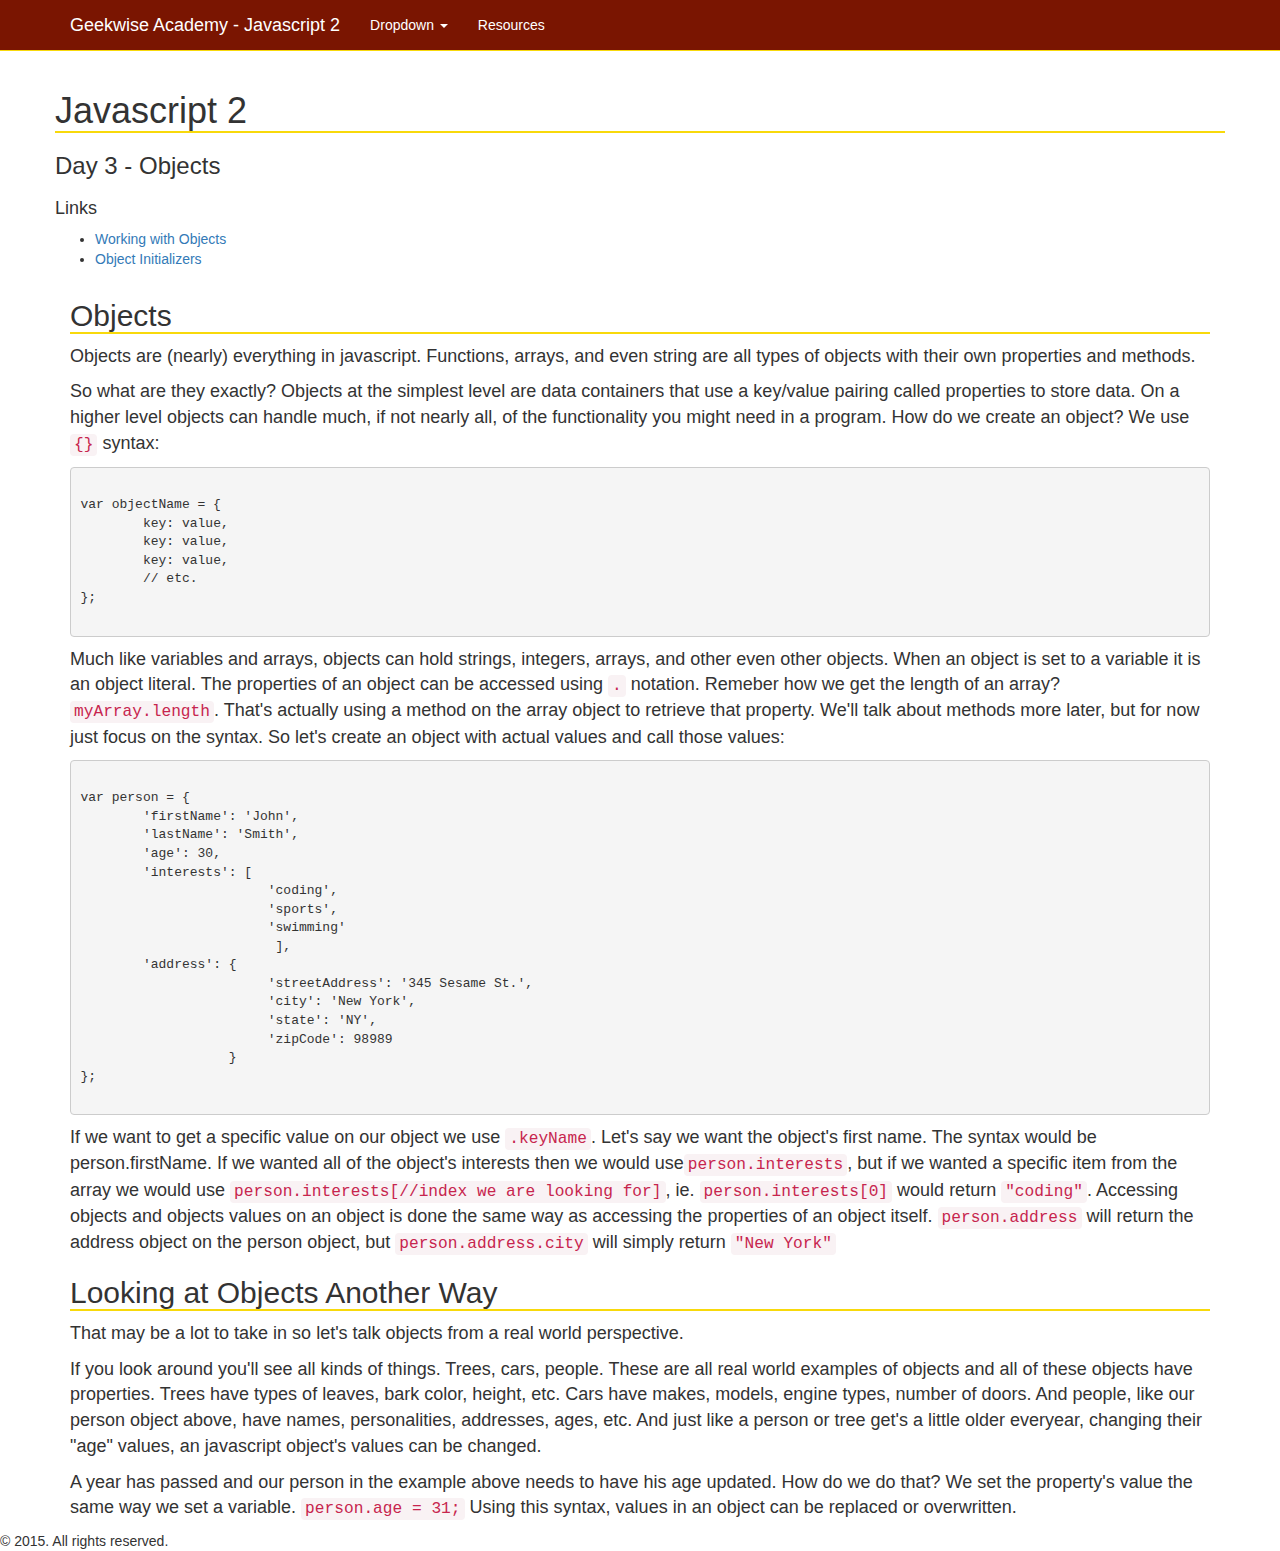
==== day3.html @ 2b085475 "added days 3,,4, and resources" ====
<!DOCTYPE html>
<html lang="en">
<head>
	<meta charset="UTF-8">
	<title>Document</title>
	<link rel="stylesheet" href="bower_components/bootstrap/dist/css/bootstrap.min.css">
	<link rel="stylesheet" href="styles.css">
</head>
<body>
	<header>
		<nav class="navbar navbar-default">
		  <div class="container">
		    <!-- Brand and toggle get grouped for better mobile display -->
		    <div class="navbar-header">
		      <button type="button" class="navbar-toggle collapsed" data-toggle="collapse" data-target="#bs-example-navbar-collapse-1" aria-expanded="false">
		        <span class="sr-only">Toggle navigation</span>
		        <span class="icon-bar"></span>
		        <span class="icon-bar"></span>
		        <span class="icon-bar"></span>
		      </button>
		      <a class="navbar-brand" href="#">Geekwise Academy - Javascript 2</a>
		    </div>

		    <!-- Collect the nav links, forms, and other content for toggling -->
		    <div class="collapse navbar-collapse" id="bs-example-navbar-collapse-1">
		      <ul class="nav navbar-nav">

		        <li class="dropdown">
		          <a href="#" class="dropdown-toggle" data-toggle="dropdown" role="button" aria-haspopup="true" aria-expanded="false">Dropdown <span class="caret"></span></a>
		          <ul class="dropdown-menu">
		            <li><a href="index.html">Day 1 - Review</a></li>
		            <li><a href="day2.html">Day 2 - Review/Setup</a></li>
		            <li><a href="day3.html">Day 3 - Objects</a></li>
		            <li><a href="day4.html">Day 4 - Object Constructors</a></li>
		            <li><a href="day5.html">Day 5 - Using Objects</a></li>
		            <li><a href="day6.html">Day 6 - Intro to Angular</a></li>
		            <li><a href="">Day 7 - Modules/Controllers</a></li>
		            <li><a href="">Day 8 - Services</a></li>
		            <li><a href="">Day 9 - Factories</a></li>
		            <li><a href="">Day 10 - Directives</a></li>
		            <li><a href="">Day 11 - Angular Review</a></li>
		            <li><a href="">Day 12 Wrap Up</a></li>
		          </ul>
		        </li>
		        <li><a href="resources.html">Resources</a></li>
		      </ul>
		    </div><!-- /.navbar-collapse -->
		  </div><!-- /.container-fluid -->
		</nav>
	</header>
	<main>
		<div class="container">
			<div class="row">
				<h1>Javascript 2</h1>
				<h3>Day 3 - Objects</h3>
			</div>
			<div class="row">
				<h4>Links</h4>
				<ul>
					<li>
						<a href="https://developer.mozilla.org/en-US/docs/Web/JavaScript/Guide/Working_with_Objects">Working with Objects</a>
					</li>
					<li>
						<a href="https://developer.mozilla.org/en-US/docs/Web/JavaScript/Reference/Operators/Object_initializer">Object Initializers</a>
					</li>
				</ul>
			</div>
			<div class="row">
				<div class="col-md-12">
					<h2>Objects</h2>
					<p>Objects are (nearly) everything in javascript. Functions, arrays, and even string are all types of objects with their own properties and methods.</p>

					<p>So what are they exactly? Objects at the simplest level are data containers that use a key/value pairing called properties to store data. On a higher level objects can handle much, if not nearly all, of the functionality you might need in a program. How do we create an object? We use <code>{}</code> syntax:</p>
					<pre><code>
var objectName = {
	key: value,
	key: value,
	key: value,
	// etc.
};
					</code></pre>
					<p>Much like variables and arrays, objects can hold strings, integers, arrays, and other even other objects. When an object is set to a variable it is an object literal. The properties of an object can be accessed using <code>.</code> notation. Remeber how we get the length of an array? <code>myArray.length</code>. That's actually using a method on the array object to retrieve that property. We'll talk about methods more later, but for now just focus on the syntax. So let's create an object with actual values and call those values:</p>
					<pre><code>
var person = {
	'firstName': 'John',
	'lastName': 'Smith',
	'age': 30,
	'interests': [
			'coding',
			'sports',
			'swimming'
			 ],
	'address': {
			'streetAddress': '345 Sesame St.',
			'city': 'New York',
			'state': 'NY',
			'zipCode': 98989
		   }	
};
					</code></pre>
					<p>If we want to get a specific value on our object we use <code>.keyName</code>. Let's say we want the object's first name. The syntax would be person.firstName. If we wanted all of the object's interests then we would use<code>person.interests</code>, but if we wanted a specific item from the array we would use <code>person.interests[//index we are looking for]</code>, ie. <code>person.interests[0]</code> would return <code>"coding"</code>. Accessing objects and objects values on an object is done the same way as accessing the properties of an object itself. <code>person.address</code> will return the address object on the person object, but <code>person.address.city</code> will simply return <code>"New York"</code></p>

					<h2>Looking at Objects Another Way</h2>
					<p>That may be a lot to take in so let's talk objects from a real world perspective.</p>
					<p> If you look around you'll see all kinds of things. Trees, cars, people. These are all real world examples of objects and all of these objects have properties. Trees have types of leaves, bark color, height, etc. Cars have makes, models, engine types, number of doors. And people, like our person object above, have names, personalities, addresses, ages, etc. And just like a person or tree get's a little older everyear, changing their "age" values, an javascript object's values can be changed.</p>
					<p>A year has passed and our person in the example above needs to have his age updated. How do we do that? We set the property's value the same way we set a variable. <code>person.age = 31;</code> Using this syntax, values in an object can be replaced or overwritten.</p>
				</div>
			</div>
		</div>
	</main>
	<footer >
		&copy; 2015. All rights reserved.
	</footer>
	<script src="bower_components/jquery/dist/jquery.min.js"></script>
	<script src="bower_components/bootstrap/dist/js/bootstrap.min.js"></script>
</body>
</html>
---- styles.css ----
h1, h2{
	border-bottom: 2px solid #F8D90B;
}
p{
	font-size: 18px;
}

.navbar{
	border-radius: 0;
	border-top: 0;
	border-left: 0;
	border-right: 0;
}

.navbar-default {
    background-color: #7A1501;
    border-color: #F8D90B;
}

.navbar-default .navbar-brand{
	color: #fff;
}

.navbar-default .navbar-brand:hover {
    color: #F8D90B;
}
.navbar-default .navbar-nav>li>a{
	color: #fff;
}

.navbar-default .navbar-nav>li>, .navbar-default .navbar-nav>li>a{
	color: #fff;
}

.navbar-default .navbar-nav>li>a:focus, .navbar-default .navbar-nav>li>a:hover{
	color: #F8D90B;
}

.navbar-default .navbar-nav>.open>a, .navbar-default .navbar-nav>.open>a:focus, .navbar-default .navbar-nav>.open>a:hover {
    color: #7A1501;
    background-color: #F8D90B;
}
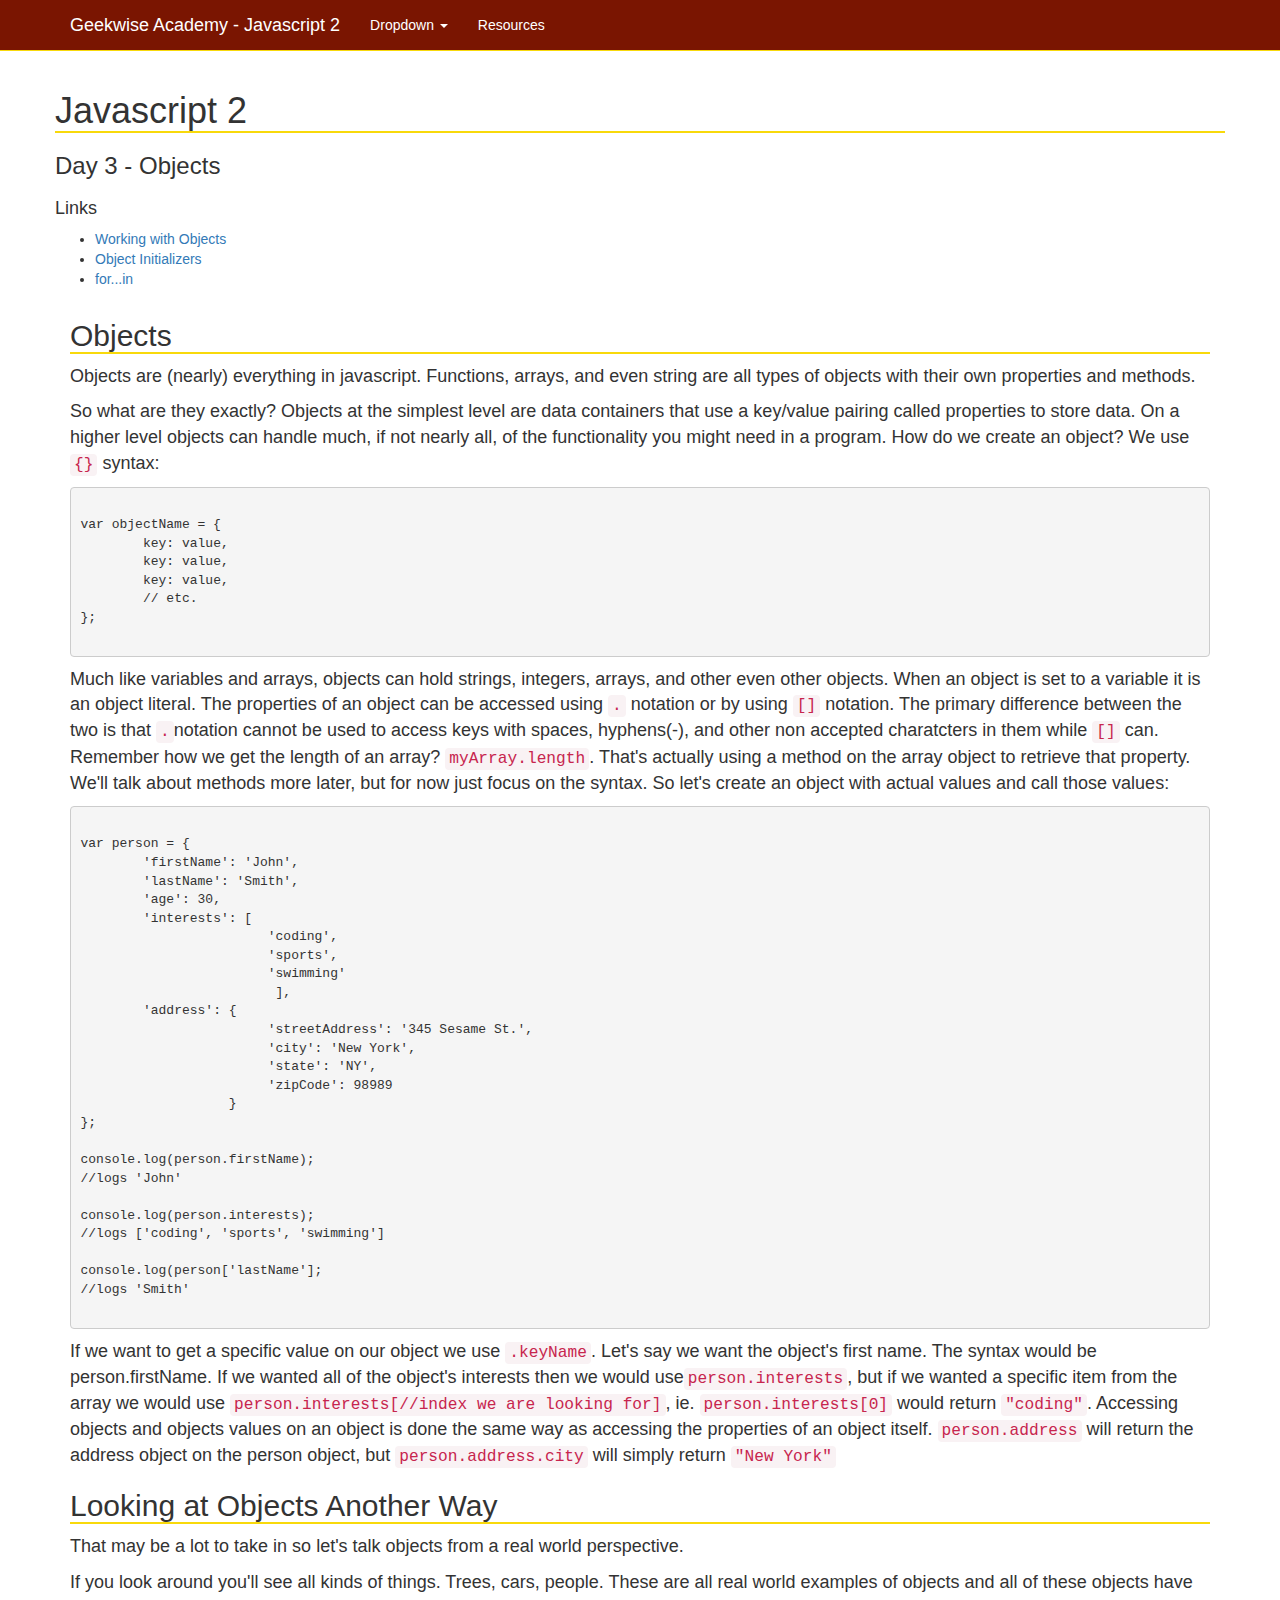
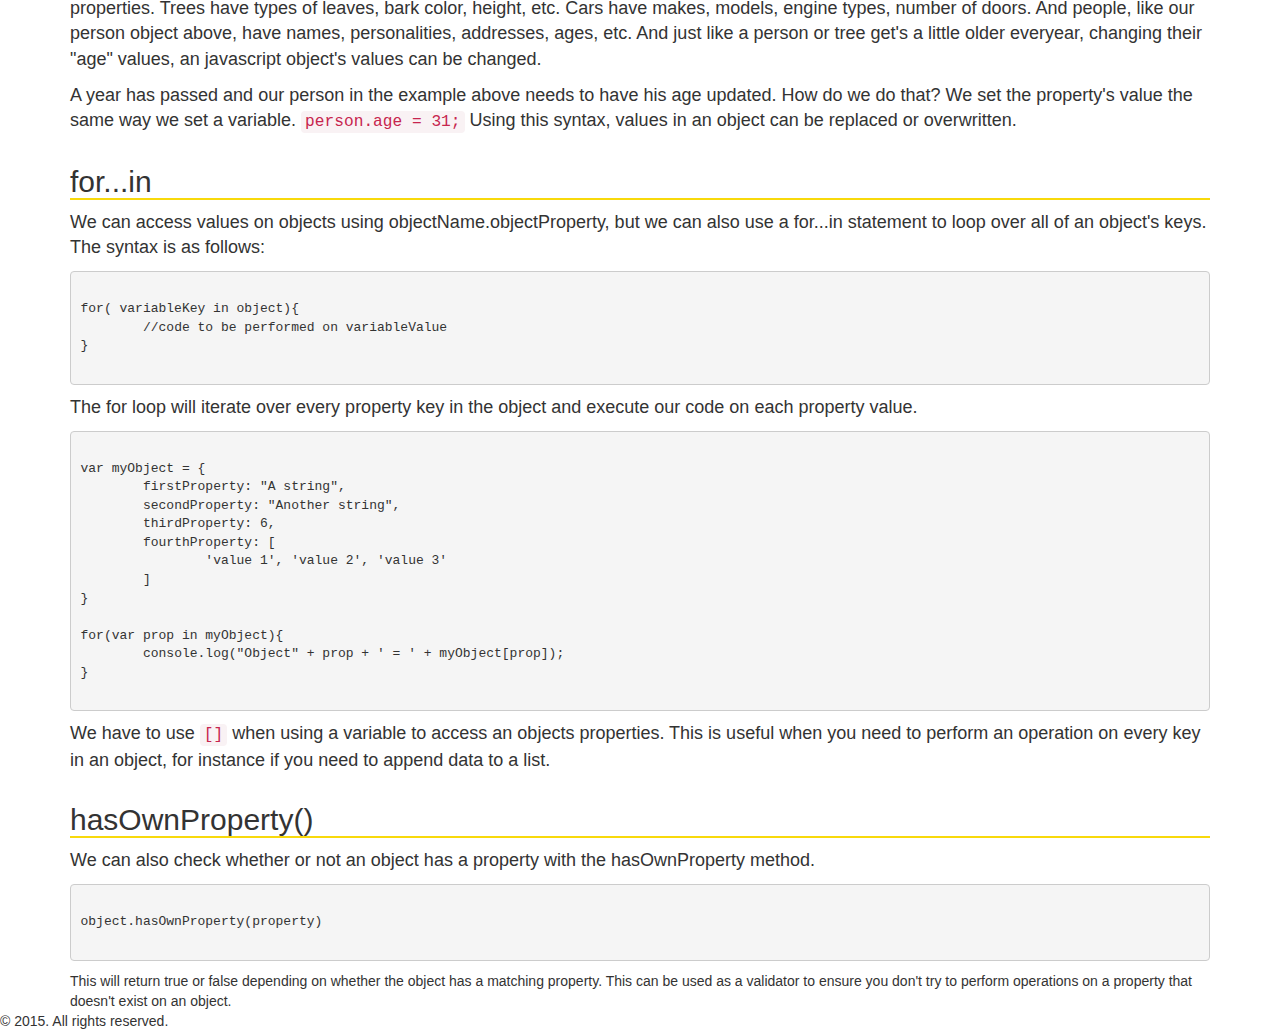
==== commit f74a5ea1: "finsihed object page" ====
--- a/day3.html
+++ b/day3.html
@@ -28,8 +28,7 @@
 		        <li class="dropdown">
 		          <a href="#" class="dropdown-toggle" data-toggle="dropdown" role="button" aria-haspopup="true" aria-expanded="false">Dropdown <span class="caret"></span></a>
 		          <ul class="dropdown-menu">
-		            <li><a href="index.html">Day 1 - Review</a></li>
-		            <li><a href="day2.html">Day 2 - Review/Setup</a></li>
+		            <li><a href="index.html">Day 1 / 2 - Review</a></li>
 		            <li><a href="day3.html">Day 3 - Objects</a></li>
 		            <li><a href="day4.html">Day 4 - Object Constructors</a></li>
 		            <li><a href="day5.html">Day 5 - Using Objects</a></li>
@@ -63,6 +62,9 @@
 					<li>
 						<a href="https://developer.mozilla.org/en-US/docs/Web/JavaScript/Reference/Operators/Object_initializer">Object Initializers</a>
 					</li>
+					<li>
+						<a href="https://developer.mozilla.org/en-US/docs/Web/JavaScript/Reference/Statements/for...in">for...in</a>
+					</li>
 				</ul>
 			</div>
 			<div class="row">
@@ -79,7 +81,7 @@
 	// etc.
 };
 					</code></pre>
-					<p>Much like variables and arrays, objects can hold strings, integers, arrays, and other even other objects. When an object is set to a variable it is an object literal. The properties of an object can be accessed using <code>.</code> notation. Remeber how we get the length of an array? <code>myArray.length</code>. That's actually using a method on the array object to retrieve that property. We'll talk about methods more later, but for now just focus on the syntax. So let's create an object with actual values and call those values:</p>
+					<p>Much like variables and arrays, objects can hold strings, integers, arrays, and other even other objects. When an object is set to a variable it is an object literal. The properties of an object can be accessed using <code>.</code> notation or by using <code>[]</code> notation. The primary difference between the two is that <code>.</code>notation cannot be used to access keys with spaces, hyphens(-), and other non accepted charatcters in them while <code>[]</code> can. Remember how we get the length of an array? <code>myArray.length</code>. That's actually using a method on the array object to retrieve that property. We'll talk about methods more later, but for now just focus on the syntax. So let's create an object with actual values and call those values:</p>
 					<pre><code>
 var person = {
 	'firstName': 'John',
@@ -97,6 +99,15 @@
 			'zipCode': 98989
 		   }	
 };
+
+console.log(person.firstName);
+//logs 'John'
+
+console.log(person.interests);
+//logs ['coding', 'sports', 'swimming']
+
+console.log(person['lastName'];
+//logs 'Smith'
 					</code></pre>
 					<p>If we want to get a specific value on our object we use <code>.keyName</code>. Let's say we want the object's first name. The syntax would be person.firstName. If we wanted all of the object's interests then we would use<code>person.interests</code>, but if we wanted a specific item from the array we would use <code>person.interests[//index we are looking for]</code>, ie. <code>person.interests[0]</code> would return <code>"coding"</code>. Accessing objects and objects values on an object is done the same way as accessing the properties of an object itself. <code>person.address</code> will return the address object on the person object, but <code>person.address.city</code> will simply return <code>"New York"</code></p>
 
@@ -106,6 +117,46 @@
 					<p>A year has passed and our person in the example above needs to have his age updated. How do we do that? We set the property's value the same way we set a variable. <code>person.age = 31;</code> Using this syntax, values in an object can be replaced or overwritten.</p>
 				</div>
 			</div>
+			<div class="row">
+				<div class="col-md-12">
+					<h2>for...in</h2>
+					<p>We can access values on objects using objectName.objectProperty, but we can also use a for...in statement to loop over all of an object's keys. The syntax is as follows:</p>
+					<pre><code>
+for( variableKey in object){
+	//code to be performed on variableValue
+}
+					</code></pre>
+					<p>The for loop will iterate over every property key in the object and execute our code on each property value.
+					</p>
+					<pre><code>
+var myObject = {
+	firstProperty: "A string",
+	secondProperty: "Another string",
+	thirdProperty: 6,
+	fourthProperty: [
+		'value 1', 'value 2', 'value 3'
+	]
+}
+
+for(var prop in myObject){
+	console.log("Object" + prop + ' = ' + myObject[prop]);
+}
+					</code></pre>
+					<p>We have to use <code>[]</code> when using a variable to access an objects properties. This is useful when you need to perform an operation on every key in an object, for instance if you need to append data to a list.</p>
+				</div>
+			</div>
+			<div class="row">
+				<div class="col-md-12">
+					<h2> hasOwnProperty()</h2>
+					<p>
+						We can also check whether or not an object has a property with the hasOwnProperty method. 
+					</p>
+					<pre><code>
+object.hasOwnProperty(property)
+					</code></pre>
+					This will return true or false depending on whether the object has a matching property. This can be used as a validator to ensure you don't try to perform operations on a property that doesn't exist on an object.  
+				</div>
+			</div>
 		</div>
 	</main>
 	<footer >
@@ -113,6 +164,7 @@
 	</footer>
 	<script src="bower_components/jquery/dist/jquery.min.js"></script>
 	<script src="bower_components/bootstrap/dist/js/bootstrap.min.js"></script>
+
 </body>
 </html>
 
